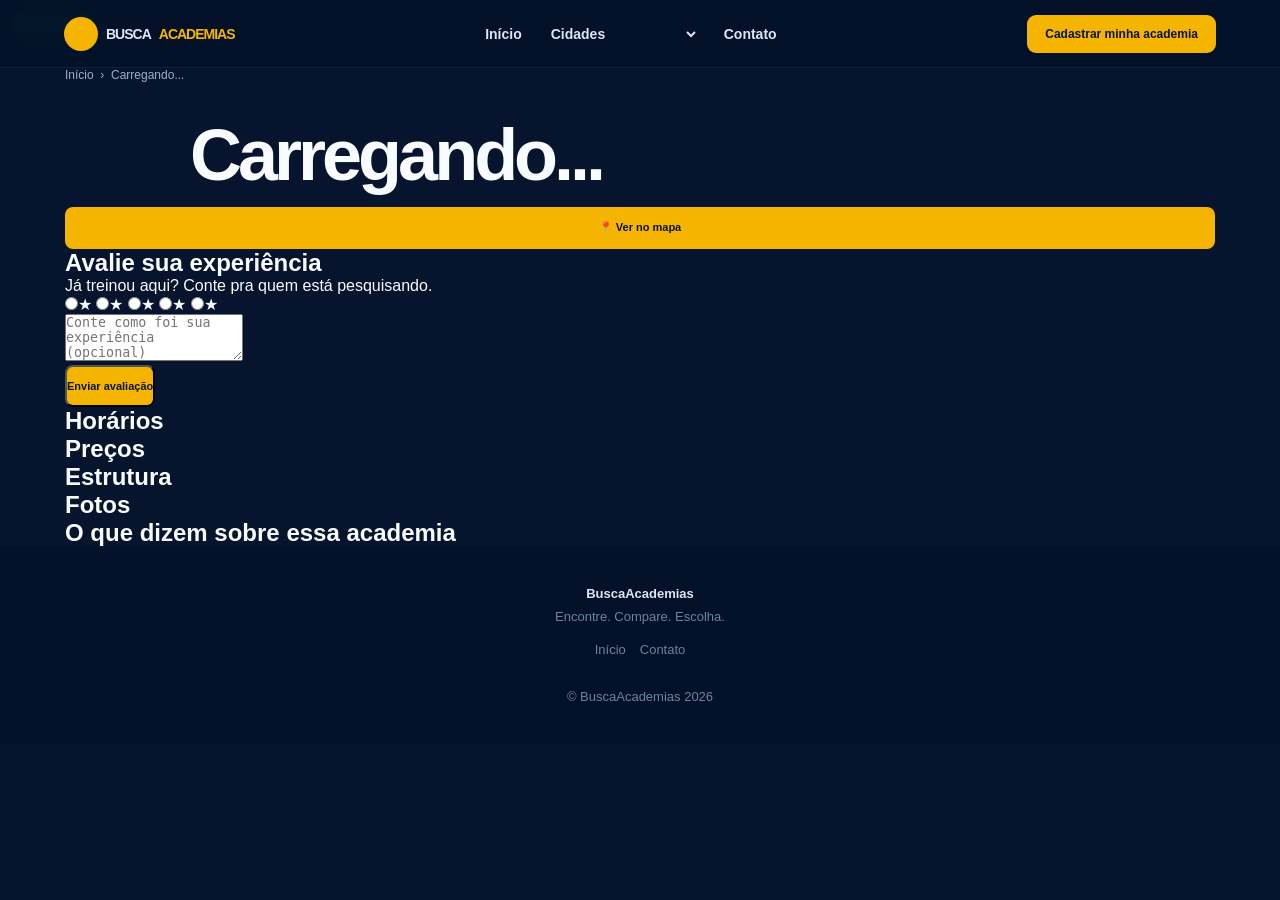
==== academia.html @ a26881f8 "Update academia.html" ====
<!DOCTYPE html>
<html lang="pt-BR">

<head>
<meta charset="UTF-8">
<meta name="viewport" content="width=device-width, initial-scale=1.0">
<meta name="theme-color" content="#06152d">

<meta name="description" content="Perfil completo da academia no BuscaAcademias: horários, preços, estrutura, modalidades e localização.">

<title>Academia | BuscaAcademias</title>

<link rel="icon" type="image/png" href="favicon-32.png">
<link rel="apple-touch-icon" href="apple-touch-icon.png">

<link rel="stylesheet" href="assets/css/style.css">
<link rel="stylesheet" href="assets/css/academias.css">
</head>

<body>

<nav class="menu">

  <a href="index.html" class="logoMenu">
    <span class="logoIcon">⌖</span>
    BUSCA<span>ACADEMIAS</span>
  </a>

  <ul>
    <li><a href="index.html">Início</a></li>
    <li>
      <select id="cidade" onchange="abrirCidade(this.value)" aria-label="Escolha uma cidade"></select>
    </li>
    <li><a href="contato.html">Contato</a></li>
  </ul>

  <div class="menuDireita">
    <a href="contato.html#cadastro" class="cadastrar">Cadastrar minha academia</a>
  </div>

</nav>


<main class="container" id="perfilConteudo">

  <div class="breadcrumb" id="breadcrumbPerfil">
    <a href="index.html">Início</a> &nbsp;›&nbsp; Carregando...
  </div>

  <div class="perfilCapa">
    <img id="fotoCapa" src="" alt="">
    <span class="status" id="statusAcademia">Carregando...</span>
  </div>

  <div class="perfilCabecalho">
    <div>
      <h1 id="nomeAcademia">Carregando...</h1>
      <p id="enderecoAcademia" class="perfilEndereco"></p>
    </div>
    <div class="perfilNota">
      <span id="notaAcademia"></span>
      <small id="numAvaliacoes"></small>
    </div>
  </div>

  <div class="modalidades" id="modalidadesAcademia"></div>

  <div class="planos" id="planosAcademia"></div>

  <div class="perfilBotoes">
    <a id="btnMapa" class="primaryBtn" href="#" target="_blank">📍 Ver no mapa</a>
    <a id="btnWhatsapp" class="secondaryBtn" href="#" target="_blank" style="display:none;">💬 WhatsApp</a>
    <a id="btnInstagram" class="secondaryBtn" href="#" target="_blank" style="display:none;">📷 Instagram</a>
    <a id="btnSite" class="secondaryBtn" href="#" target="_blank" style="display:none;">🌐 Site</a>
  </div>

  <div class="cartaoAvaliar" id="blocoFormularioAvaliacao">
    <h2>Avalie sua experiência</h2>
    <p>Já treinou aqui? Conte pra quem está pesquisando.</p>

    <div class="estrelas" id="estrelasEscolha">
      <input type="radio" id="estrela5" name="nota" value="5"><label for="estrela5" title="5 estrelas">★</label>
      <input type="radio" id="estrela4" name="nota" value="4"><label for="estrela4" title="4 estrelas">★</label>
      <input type="radio" id="estrela3" name="nota" value="3"><label for="estrela3" title="3 estrelas">★</label>
      <input type="radio" id="estrela2" name="nota" value="2"><label for="estrela2" title="2 estrelas">★</label>
      <input type="radio" id="estrela1" name="nota" value="1"><label for="estrela1" title="1 estrela">★</label>
    </div>

    <textarea id="comentarioAvaliacao" placeholder="Conte como foi sua experiência (opcional)" rows="3"></textarea>

    <button id="btnEnviarAvaliacao" class="primaryBtn" type="button">Enviar avaliação</button>
    <p id="feedbackAvaliacao"></p>
  </div>

  <section class="perfilSecao">
    <h2>Horários</h2>
    <ul class="listaHorarios" id="horariosAcademia"></ul>
  </section>

  <section class="perfilSecao">
    <h2>Preços</h2>
    <ul class="listaPrecos" id="precosAcademia"></ul>
  </section>

  <section class="perfilSecao">
    <h2>Estrutura</h2>
    <ul class="listaEstrutura" id="estruturaAcademia"></ul>
  </section>

  <section class="perfilSecao" id="secaoGaleria">
    <h2>Fotos</h2>
    <div class="galeria" id="galeriaAcademia"></div>
  </section>

  <section class="perfilSecao">
    <h2>O que dizem sobre essa academia</h2>
    <div id="listaAvaliacoes"></div>
  </section>

</main>


<footer>
  <strong>BuscaAcademias</strong>
  <br>
  Encontre. Compare. Escolha.

  <nav aria-label="Links do rodapé">
    <a href="index.html">Início</a>
    <a href="contato.html">Contato</a>
  </nav>

  <br>
  © BuscaAcademias 2026
</footer>


<script src="assets/js/cidades-data.js"></script>
<script src="https://cdn.jsdelivr.net/npm/@supabase/supabase-js@2"></script>
<script src="assets/js/site.js"></script>
<script src="assets/js/academia-perfil.js"></script>

</body>
</html>
---- assets/css/style.css ----
:root{
  --bg:#06152d;
  --bg2:#081d3b;
  --panel:#0c2549;
  --panel2:#102f59;
  --text:#f8fbff;
  --muted:#9db0c9;
  --blue:#2563eb;
  --blue2:#3b82f6;
  --yellow:#f4b400;
  --yellow2:#ffc928;
  --line:rgba(255,255,255,.09);
  --shadow:0 24px 80px rgba(0,0,0,.34);
}

*{
  margin:0;
  padding:0;
  box-sizing:border-box;
}

html{
  scroll-behavior:smooth;
}

body{
  font-family:Arial, Helvetica, sans-serif;
  background:var(--bg);
  color:var(--text);
  overflow-x:hidden;
}

a{
  text-decoration:none;
  color:inherit;
}

button,
select,
input{
  font:inherit;
}

button{
  cursor:pointer;
}

.menu{
  position:sticky;
  top:0;
  z-index:1000;
  min-height:68px;
  padding:0 5%;
  display:flex;
  align-items:center;
  justify-content:space-between;
  background:rgba(3,17,40,.94);
  backdrop-filter:blur(16px);
  border-bottom:1px solid rgba(255,255,255,.07);
}

.logoMenu{
  display:flex;
  align-items:center;
  gap:8px;
  font-size:25px;
  font-weight:900;
  letter-spacing:-1px;
  white-space:nowrap;
}

.logoIcon{
  width:34px;
  height:34px;
  display:grid;
  place-items:center;
  border-radius:50%;
  background:var(--yellow);
  color:#06162f;
  font-size:18px;
}

.logoMenu span{
  color:var(--yellow);
}

.menu ul{
  list-style:none;
  display:flex;
  align-items:center;
  justify-content:center;
  gap:25px;
  margin-left:auto;
  margin-right:auto;
}

.menu a,
#cidade{
  color:#dbe6f5;
  font-size:14px;
  font-weight:700;
  transition:.2s;
}

.menu a:hover{
  color:var(--yellow);
}

.menu a.ativo{
  color:var(--yellow);
}

#cidade{
  background:transparent;
  border:none;
  outline:none;
  cursor:pointer;
}

#cidade option{
  color:#111;
  background:#fff;
}

.menuDireita{
  display:flex;
  align-items:center;
  gap:10px;
}

.favoritoMenu{
  width:42px;
  height:42px;
  display:grid;
  place-items:center;
  border:1px solid rgba(255,255,255,.14);
  border-radius:10px;
  font-size:19px;
  transition:.2s;
}

.favoritoMenu:hover{
  border-color:var(--yellow);
  color:var(--yellow);
}

.favoritoMenu.ativo{
  border-color:var(--yellow);
  color:var(--yellow);
  background:rgba(244,180,0,.12);
}

.cadastrar{
  padding:12px 18px;
  border-radius:9px;
  background:var(--yellow);
  color:#07162e !important;
  font-size:12px !important;
  font-weight:900 !important;
  white-space:nowrap;
}

.cadastrar:hover{
  background:var(--yellow2);
}

.hero{
  position:relative;
  min-height:calc(100vh - 68px);
  display:flex;
  align-items:center;
  justify-content:center;
  padding:70px 20px 90px;
  text-align:center;
  overflow:hidden;
}

.hero:before,
.hero:after{
  content:"";
  position:absolute;
  border-radius:50%;
  pointer-events:none;
  filter:blur(90px);
}

.hero:before{
  width:620px;
  height:620px;
  left:-250px;
  top:-250px;
  background:rgba(37,99,235,.22);
}

.hero:after{
  width:520px;
  height:520px;
  right:-260px;
  bottom:-270px;
  background:rgba(244,180,0,.09);
}

.gridGlow{
  position:absolute;
  inset:0;
  opacity:.32;
  background-image:
    linear-gradient(rgba(255,255,255,.025) 1px, transparent 1px),
    linear-gradient(90deg, rgba(255,255,255,.025) 1px, transparent 1px);
  background-size:54px 54px;
  mask-image:linear-gradient(to bottom, black, transparent 78%);
}

.heroContent{
  position:relative;
  z-index:2;
  width:min(980px,100%);
}

.logoCentral img{
  width:290px;
  max-width:70vw;
  height:auto;
  display:block;
  margin:0 auto 20px;
  filter:drop-shadow(0 14px 30px rgba(0,0,0,.25));
}

.badge{
  display:inline-flex;
  align-items:center;
  gap:8px;
  padding:7px 13px;
  border:1px solid rgba(96,165,250,.22);
  background:rgba(37,99,235,.12);
  border-radius:999px;
  color:#a9ceff;
  font-size:12px;
  font-weight:800;
  margin-bottom:17px;
}

.badge i{
  width:6px;
  height:6px;
  border-radius:50%;
  background:#60a5fa;
  box-shadow:0 0 12px #60a5fa;
}

h1{
  max-width:900px;
  margin:0 auto;
  font-size:clamp(43px,6vw,72px);
  line-height:.98;
  letter-spacing:-4px;
  font-weight:900;
}

h1 span{
  color:var(--yellow);
  background:linear-gradient(90deg,#ffd34d,var(--yellow));
  -webkit-background-clip:text;
  background-clip:text;
  color:transparent;
}

.heroText{
  max-width:650px;
  margin:22px auto 30px;
  color:#aebed3;
  font-size:17px;
  line-height:1.65;
}

.searchBox{
  width:min(760px,100%);
  margin:auto;
  padding:7px;
  display:flex;
  align-items:center;
  text-align:left;
  background:#fff;
  border-radius:18px;
  box-shadow:var(--shadow);
  transition:.25s;
}

.searchBox:focus-within{
  transform:translateY(-2px);
  box-shadow:0 28px 90px rgba(0,0,0,.44);
}

.searchIcon{
  width:52px;
  display:flex;
  align-items:center;
  justify-content:center;
  color:#64748b;
  font-size:21px;
}

.searchBox select{
  flex:1;
  min-width:0;
  height:54px;
  border:0;
  outline:0;
  background:#fff;
  color:#172033;
  font-size:15px;
  font-weight:750;
  appearance:none;
  padding-right:42px;
  background-image:url("data:image/svg+xml,%3Csvg xmlns='http://www.w3.org/2000/svg' width='18' height='18' viewBox='0 0 24 24' fill='none' stroke='%2364758b' stroke-width='2' stroke-linecap='round' stroke-linejoin='round'%3E%3Cpath d='m6 9 6 6 6-6'/%3E%3C/svg%3E");
  background-repeat:no-repeat;
  background-position:right 14px center;
}

.searchBtn{
  height:54px;
  padding:0 24px;
  border:0;
  border-radius:12px;
  background:var(--blue);
  color:#fff;
  font-weight:850;
  font-size:14px;
  transition:.2s;
  box-shadow:0 8px 20px rgba(37,99,235,.25);
}

.searchBtn:hover{
  background:var(--blue2);
  transform:translateY(-1px);
}

.trust{
  margin-top:18px;
  display:flex;
  justify-content:center;
  flex-wrap:wrap;
  gap:18px 26px;
  color:#8fa5c1;
  font-size:12px;
  font-weight:650;
}

.trust span{
  display:inline-flex;
  align-items:center;
  gap:6px;
}

.trust b{
  color:#65a8ff;
  font-size:14px;
}

.section{
  padding:92px 6%;
}

.section.dark{
  background:linear-gradient(180deg,#091e3c,#0a2244);
}

.sectionHead{
  max-width:1120px;
  margin:0 auto 38px;
}

.kicker{
  color:var(--yellow);
  text-transform:uppercase;
  letter-spacing:1.8px;
  font-size:11px;
  font-weight:900;
}

.sectionHead h2{
  margin-top:9px;
  font-size:clamp(30px,4vw,43px);
  letter-spacing:-1.8px;
}

.sectionHead p{
  margin-top:10px;
  max-width:650px;
  color:var(--muted);
  line-height:1.6;
}

.features{
  max-width:1120px;
  margin:auto;
  display:grid;
  grid-template-columns:repeat(5,1fr);
  gap:15px;
}

.feature{
  padding:23px 19px;
  background:rgba(255,255,255,.035);
  border:1px solid var(--line);
  border-radius:19px;
  transition:.25s;
  min-height:185px;
}

.feature:hover{
  transform:translateY(-6px);
  border-color:rgba(96,165,250,.25);
  background:rgba(255,255,255,.055);
}

.icon{
  width:45px;
  height:45px;
  border-radius:13px;
  display:grid;
  place-items:center;
  background:rgba(37,99,235,.15);
  color:#75b2ff;
  margin-bottom:18px;
  font-size:20px;
}

.icon svg,
.cityIcon svg,
.searchIcon svg{
  width:22px;
  height:22px;
  stroke:currentColor;
  fill:none;
  stroke-width:1.9;
  stroke-linecap:round;
  stroke-linejoin:round;
}

.cityIcon svg{
  width:23px;
  height:23px;
}

.searchIcon svg{
  width:22px;
  height:22px;
}

.feature h3{
  font-size:16px;
  margin-bottom:7px;
}

.feature p{
  color:#8fa4be;
  font-size:13px;
  line-height:1.5;
}

.cities{
  max-width:1120px;
  margin:auto;
  display:grid;
  grid-template-columns:repeat(2,1fr);
  gap:18px;
}

.city{
  display:flex;
  align-items:center;
  justify-content:space-between;
  gap:20px;
  padding:25px;
  background:linear-gradient(135deg,#0d294f,#0b2345);
  border:1px solid var(--line);
  border-radius:20px;
  transition:.25s;
}

.city:hover{
  transform:translateY(-4px);
  border-color:rgba(96,165,250,.25);
}

.cityInfo{
  display:flex;
  align-items:center;
  gap:15px;
}

.cityIcon{
  width:55px;
  height:55px;
  display:grid;
  place-items:center;
  border-radius:15px;
  background:#173861;
  font-size:21px;
}

.city h3{
  font-size:18px;
}

.city p{
  margin-top:3px;
  color:#8fa5c0;
  font-size:13px;
}

.cityBtn{
  padding:11px 15px;
  background:var(--blue);
  border-radius:10px;
  font-size:12px;
  font-weight:850;
  white-space:nowrap;
}

.steps{
  max-width:1000px;
  margin:auto;
  display:grid;
  grid-template-columns:repeat(3,1fr);
  gap:20px;
}

.step{
  text-align:center;
  padding:20px 15px;
}

.number{
  width:58px;
  height:58px;
  margin:0 auto 17px;
  border-radius:50%;
  display:grid;
  place-items:center;
  background:linear-gradient(135deg,#2563eb,#3b82f6);
  font-weight:900;
  box-shadow:0 12px 28px rgba(37,99,235,.22);
}

.step h3{
  font-size:17px;
  margin-bottom:7px;
}

.step p{
  color:#8fa4bd;
  font-size:13px;
  line-height:1.55;
}

.cta{
  position:relative;
  overflow:hidden;
  text-align:center;
  padding:90px 20px;
  background:radial-gradient(circle at 50% 0,rgba(37,99,235,.25),transparent 52%),#071a36;
}

.cta h2{
  font-size:clamp(30px,4vw,45px);
  letter-spacing:-1.8px;
}

.cta p{
  max-width:600px;
  margin:12px auto 25px;
  color:#a9b9cf;
  line-height:1.6;
}

.ctaBtn{
  display:inline-flex;
  padding:14px 20px;
  border-radius:12px;
  background:#fff;
  color:#10203a;
  font-weight:850;
  font-size:13px;
  transition:.2s;
}

.ctaBtn:hover{
  transform:translateY(-2px);
  box-shadow:0 15px 35px rgba(0,0,0,.25);
}

footer{
  padding:35px 20px;
  text-align:center;
  background:#031128;
  color:#6f839d;
  font-size:13px;
  line-height:1.8;
}

footer strong{
  color:#dce7f5;
}

footer nav{
  margin-top:10px;
  display:flex;
  justify-content:center;
  flex-wrap:wrap;
  gap:14px;
}

footer nav a:hover{
  color:var(--yellow);
}

@keyframes heroIn{
  from{opacity:0;transform:translateY(14px);}
  to{opacity:1;transform:translateY(0);}
}

.heroContent > *{
  animation:heroIn .7s ease both;
}

.heroContent > *:nth-child(2){animation-delay:.06s;}
.heroContent > *:nth-child(3){animation-delay:.12s;}
.heroContent > *:nth-child(4){animation-delay:.18s;}
.heroContent > *:nth-child(5){animation-delay:.24s;}
.heroContent > *:nth-child(6){animation-delay:.30s;}

.searchBtn:focus-visible,
.menu a:focus-visible,
.cityBtn:focus-visible,
.ctaBtn:focus-visible,
.menu select:focus-visible,
.searchBox select:focus-visible{
  outline:3px solid rgba(96,165,250,.55);
  outline-offset:3px;
}

@media(prefers-reduced-motion:reduce){
  html{scroll-behavior:auto;}
  *,*::before,*::after{animation:none!important;transition:none!important;}
}

@media(max-width:950px){
  .features{grid-template-columns:repeat(2,1fr);}
}

@media(max-width:900px){
  .menu{padding:14px 20px;flex-wrap:wrap;gap:14px;}
  .menu ul{order:3;width:100%;justify-content:center;gap:15px;margin:0;}
  .menuDireita{margin-left:auto;}
}

@media(max-width:700px){
  .menu{height:auto;padding:15px 18px;gap:13px;flex-wrap:wrap;}
  .logoMenu{font-size:21px;}
  .menu ul{width:100%;justify-content:center;gap:13px 18px;}
  .menu a,#cidade{font-size:12px;}
  .cadastrar{padding:10px 12px;font-size:11px !important;}
  .favoritoMenu{width:38px;height:38px;}
  .hero{min-height:auto;padding:54px 17px 70px;}
  .logoCentral img{width:255px;margin-bottom:16px;}
  .badge{margin-bottom:14px;}
  h1{letter-spacing:-2.5px;}
  .heroText{font-size:15px;line-height:1.55;}
  .searchBox{flex-direction:column;padding:9px;gap:7px;}
  .searchIcon{display:none;}
  .searchBox select{width:100%;height:48px;text-align:center;}
  .searchBtn{width:100%;height:50px;}
  .trust{flex-direction:column;gap:8px;}
  .section{padding:65px 20px;}
  .sectionHead{margin-bottom:28px;}
  .features,.cities,.steps{grid-template-columns:1fr;}
  .feature{min-height:auto;}
  .city{align-items:flex-start;flex-direction:column;}
  .cityBtn{width:100%;text-align:center;}
}

@media(max-height:750px) and (min-width:701px){
  .hero{padding-top:38px;padding-bottom:55px;}
  .logoCentral img{width:235px;margin-bottom:12px;}
  h1{font-size:54px;}
  .heroText{margin:14px auto 22px;}
}
---- assets/css/academias.css ----
/* =====================================================
   ACADEMIAS.CSS — estilos específicos das páginas de
   listagem de academias por cidade (ex: montes-claros.html).
   Usa as mesmas variáveis de --bg, --blue, --yellow etc.
   definidas em style.css — carregue style.css ANTES deste.
===================================================== */

/* =====================================================
   CABEÇALHO
===================================================== */

.cabecalho{
  position:relative;
  overflow:hidden;
  padding:55px 20px 70px;
  background:
    radial-gradient(circle at 15% 20%, rgba(37,99,235,.28), transparent 35%),
    radial-gradient(circle at 85% 80%, rgba(244,180,0,.08), transparent 30%),
    linear-gradient(135deg, var(--bg), var(--bg2));
}

.cabecalho::before{
  content:"";
  position:absolute;
  inset:0;
  background-image:
    linear-gradient(rgba(255,255,255,.025) 1px, transparent 1px),
    linear-gradient(90deg, rgba(255,255,255,.025) 1px, transparent 1px);
  background-size:55px 55px;
}

.cabecalhoConteudo{
  position:relative;
  z-index:2;
  width:90%;
  max-width:1150px;
  margin:auto;
}

.breadcrumb{
  margin-bottom:20px;
  color:var(--muted);
  font-size:12px;
}

.breadcrumb a:hover{
  color:#fff;
}

.cabecalho h1{
  max-width:700px;
  font-size:clamp(38px,6vw,58px);
  line-height:1.02;
  letter-spacing:-3px;
  margin-bottom:15px;
}

.cabecalho h1 span{
  color:var(--yellow);
}

.cabecalho p{
  max-width:650px;
  color:#aebed4;
  font-size:16px;
  line-height:1.6;
}

/* =====================================================
   CONTAINER
===================================================== */

.container{
  width:90%;
  max-width:1150px;
  margin:auto;
}

/* =====================================================
   BUSCA
===================================================== */

.buscaArea{
  position:relative;
  z-index:10;
  margin-top:-30px;
}

.barraBusca{
  display:flex;
  align-items:center;
  background:#fff;
  padding:7px;
  border-radius:14px;
  box-shadow:0 20px 50px rgba(0,0,0,.35);
}

.busca{
  flex:1;
  height:50px;
  padding:0 16px;
  border:none;
  outline:none;
  color:#172033;
  font-size:14px;
}

.botaoBusca{
  height:50px;
  padding:0 25px;
  border:none;
  border-radius:10px;
  background:var(--yellow);
  color:#07162e;
  font-size:13px;
  font-weight:900;
  cursor:pointer;
  transition:.2s;
}

.botaoBusca:hover{
  background:var(--yellow2);
  transform:translateY(-1px);
}

/* =====================================================
   CABEÇALHO DA LISTA
===================================================== */

.listaHeader{
  display:flex;
  align-items:flex-end;
  justify-content:space-between;
  gap:20px;
  margin:55px 0 25px;
}

.listaHeader small{
  color:var(--yellow);
  text-transform:uppercase;
  letter-spacing:1.7px;
  font-size:11px;
  font-weight:900;
}

.listaHeader h2{
  margin-top:7px;
  font-size:34px;
  letter-spacing:-1.5px;
}

.listaHeader h2 span{
  color:var(--yellow);
}

#contador{
  color:var(--muted);
  font-size:13px;
}

/* =====================================================
   FILTROS
===================================================== */

.filtros{
  display:flex;
  align-items:center;
  gap:9px;
  flex-wrap:wrap;
  margin-bottom:25px;
}

.filtro{
  padding:10px 14px;
  border:1px solid var(--line);
  border-radius:9px;
  background:rgba(255,255,255,.035);
  color:#b8c8d9;
  font-size:12px;
  font-weight:700;
  cursor:pointer;
  transition:.2s;
}

.filtro:hover,
.filtro.ativo{
  background:var(--yellow);
  border-color:var(--yellow);
  color:#07162e;
}

.ordenar{
  margin-left:auto;
}

.ordenar select{
  padding:10px 13px;
  border:1px solid var(--line);
  border-radius:9px;
  background:var(--bg2);
  color:#cbd8e8;
  font-size:12px;
  outline:none;
}

/* =====================================================
   GRID / CARD
===================================================== */

.academias{
  display:grid;
  grid-template-columns:repeat(2,1fr);
  gap:18px;
  padding-bottom:60px;
}

.academia{
  overflow:hidden;
  background:linear-gradient(145deg, #0d2b54, #081d3a);
  border:1px solid var(--line);
  border-radius:17px;
  transition:.25s;
}

.academia:hover{
  transform:translateY(-5px);
  border-color:rgba(244,180,0,.35);
  box-shadow:0 18px 45px rgba(0,0,0,.25);
}

.fotoAcademia{
  position:relative;
  height:205px;
  overflow:hidden;
  background:var(--bg2);
}

.fotoAcademia img{
  width:100%;
  height:100%;
  object-fit:cover;
  display:block;
  transition:.35s;
}

.academia:hover .fotoAcademia img{
  transform:scale(1.04);
}

.fotoAcademia::after{
  content:"";
  position:absolute;
  inset:0;
  background:linear-gradient(to top, rgba(2,13,29,.85), transparent 60%);
}

.status{
  position:absolute;
  top:13px;
  left:13px;
  z-index:3;
  padding:6px 9px;
  border-radius:7px;
  background:#159447;
  color:white;
  font-size:10px;
  font-weight:900;
}

.status.fechada{
  background:#8b1e1e;
}

.coracao{
  position:absolute;
  top:12px;
  right:12px;
  z-index:3;
  width:36px;
  height:36px;
  display:grid;
  place-items:center;
  border:1px solid rgba(255,255,255,.25);
  border-radius:50%;
  background:rgba(3,17,40,.55);
  color:white;
  cursor:pointer;
  font-size:18px;
}

.notaFoto{
  position:absolute;
  left:14px;
  bottom:12px;
  z-index:3;
  color:var(--yellow);
  font-size:13px;
  font-weight:900;
}

.academiaConteudo{
  padding:19px;
}

.academia h3{
  font-size:20px;
  margin-bottom:8px;
  letter-spacing:-.4px;
}

.local{
  display:flex;
  align-items:center;
  gap:7px;
  color:#c2d1e2;
  font-size:12px;
  margin-bottom:11px;
}

.local strong{
  color:var(--yellow);
}

.modalidades{
  display:flex;
  flex-wrap:wrap;
  gap:6px;
  margin-bottom:16px;
}

.tag{
  padding:5px 8px;
  border-radius:6px;
  background:rgba(255,255,255,.06);
  color:#b8c8d9;
  font-size:10px;
  font-weight:700;
}

.horario{
  color:#9fb1c7;
  font-size:11px;
  margin-bottom:16px;
}

.horario strong{
  color:#fff;
}

.cardBottom{
  display:grid;
  grid-template-columns:1fr 1fr;
  gap:8px;
}

.primaryBtn,
.secondaryBtn{
  min-height:42px;
  display:flex;
  align-items:center;
  justify-content:center;
  border-radius:8px;
  font-size:11px;
  font-weight:900;
  transition:.2s;
}

.primaryBtn{
  background:var(--yellow);
  color:#07162e;
}

.primaryBtn:hover{
  background:var(--yellow2);
}

.secondaryBtn{
  border:1px solid rgba(255,255,255,.13);
  background:rgba(255,255,255,.035);
  color:#dce7f5;
}

.secondaryBtn:hover{
  border-color:var(--yellow);
  color:var(--yellow);
}

/* =====================================================
   SEM RESULTADO
===================================================== */

.semResultado{
  display:none;
  padding:50px 20px;
  text-align:center;
  color:var(--muted);
  grid-column:1/-1;
}

.semResultado strong{
  display:block;
  margin-bottom:8px;
  color:white;
  font-size:20px;
}

/* =====================================================
   RESPONSIVO
===================================================== */

@media(max-width:900px){
  .academias{
    grid-template-columns:1fr;
  }
}

@media(max-width:600px){
  .cabecalho{
    padding:42px 17px 60px;
  }

  .cabecalho h1{
    letter-spacing:-2px;
  }

  .container{
    width:92%;
  }

  .barraBusca{
    flex-direction:column;
    padding:8px;
  }

  .busca{
    width:100%;
    text-align:center;
  }

  .botaoBusca{
    width:100%;
  }

  .listaHeader{
    display:block;
    margin-top:45px;
  }

  #contador{
    display:block;
    margin-top:8px;
  }

  .ordenar{
    width:100%;
    margin-left:0;
  }

  .ordenar select{
    width:100%;
  }

  .fotoAcademia{
    height:190px;
  }
}

.planos {
  display: flex;
  gap: 8px;
  margin-top: 4px;
}

.planoLogo {
  height: 24px;
  width: auto;
  object-fit: contain;
}
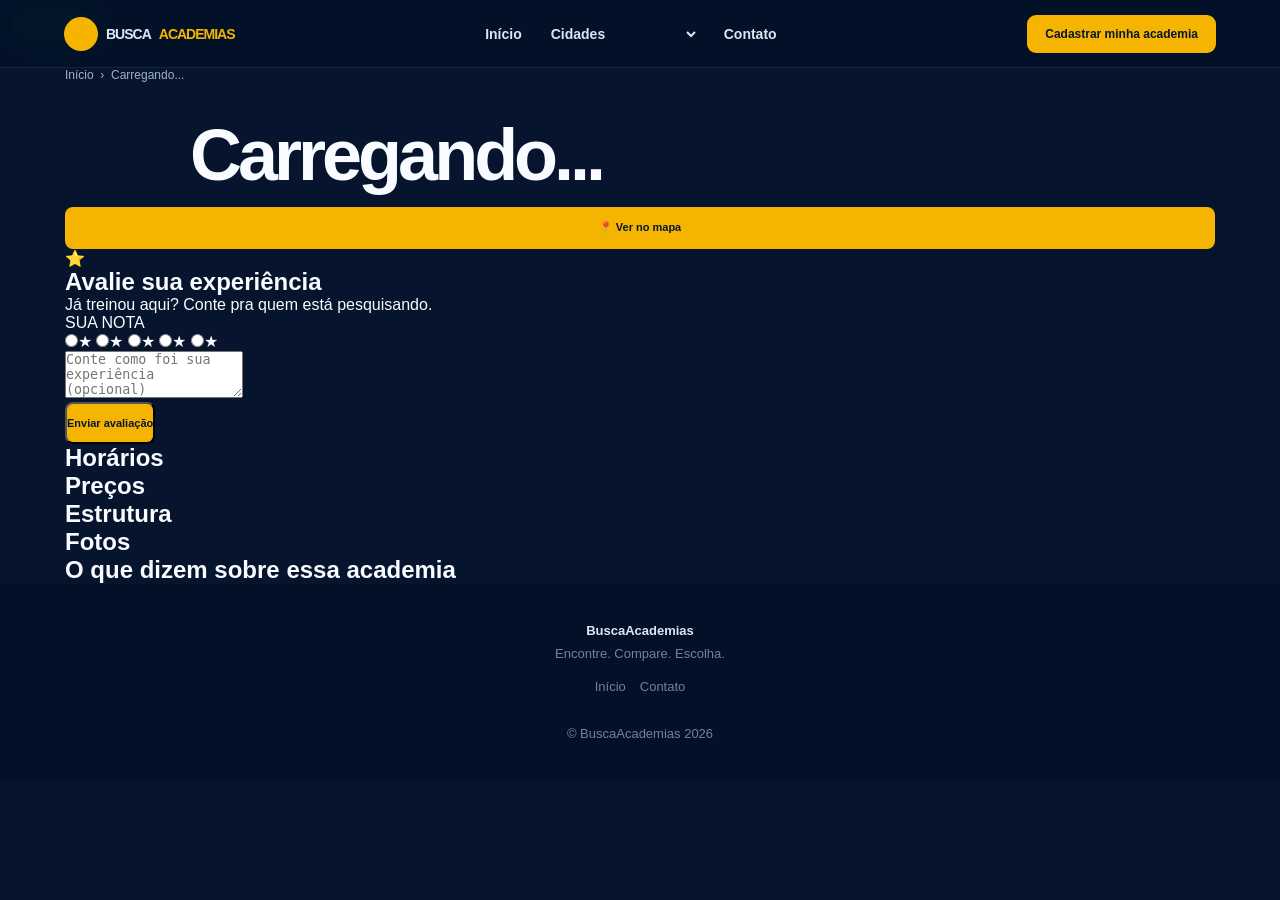
==== commit b703ceee: "Update academia.html" ====
--- a/academia.html
+++ b/academia.html
@@ -75,15 +75,23 @@
   </div>
 
   <div class="cartaoAvaliar" id="blocoFormularioAvaliacao">
-    <h2>Avalie sua experiência</h2>
-    <p>Já treinou aqui? Conte pra quem está pesquisando.</p>
 
-    <div class="estrelas" id="estrelasEscolha">
-      <input type="radio" id="estrela5" name="nota" value="5"><label for="estrela5" title="5 estrelas">★</label>
-      <input type="radio" id="estrela4" name="nota" value="4"><label for="estrela4" title="4 estrelas">★</label>
-      <input type="radio" id="estrela3" name="nota" value="3"><label for="estrela3" title="3 estrelas">★</label>
-      <input type="radio" id="estrela2" name="nota" value="2"><label for="estrela2" title="2 estrelas">★</label>
-      <input type="radio" id="estrela1" name="nota" value="1"><label for="estrela1" title="1 estrela">★</label>
+    <div class="cartaoAvaliarCabecalho">
+      <span class="iconeAvaliar">⭐</span>
+      <h2>Avalie sua experiência</h2>
+    </div>
+    <p class="cartaoAvaliarSubtitulo">Já treinou aqui? Conte pra quem está pesquisando.</p>
+
+    <div class="blocoEstrelas">
+      <p class="rotuloEstrelas">SUA NOTA</p>
+      <div class="estrelas" id="estrelasEscolha">
+        <input type="radio" id="estrela5" name="nota" value="5"><label for="estrela5" title="5 estrelas">★</label>
+        <input type="radio" id="estrela4" name="nota" value="4"><label for="estrela4" title="4 estrelas">★</label>
+        <input type="radio" id="estrela3" name="nota" value="3"><label for="estrela3" title="3 estrelas">★</label>
+        <input type="radio" id="estrela2" name="nota" value="2"><label for="estrela2" title="2 estrelas">★</label>
+        <input type="radio" id="estrela1" name="nota" value="1"><label for="estrela1" title="1 estrela">★</label>
+      </div>
+      <p id="notaTexto"></p>
     </div>
 
     <textarea id="comentarioAvaliacao" placeholder="Conte como foi sua experiência (opcional)" rows="3"></textarea>
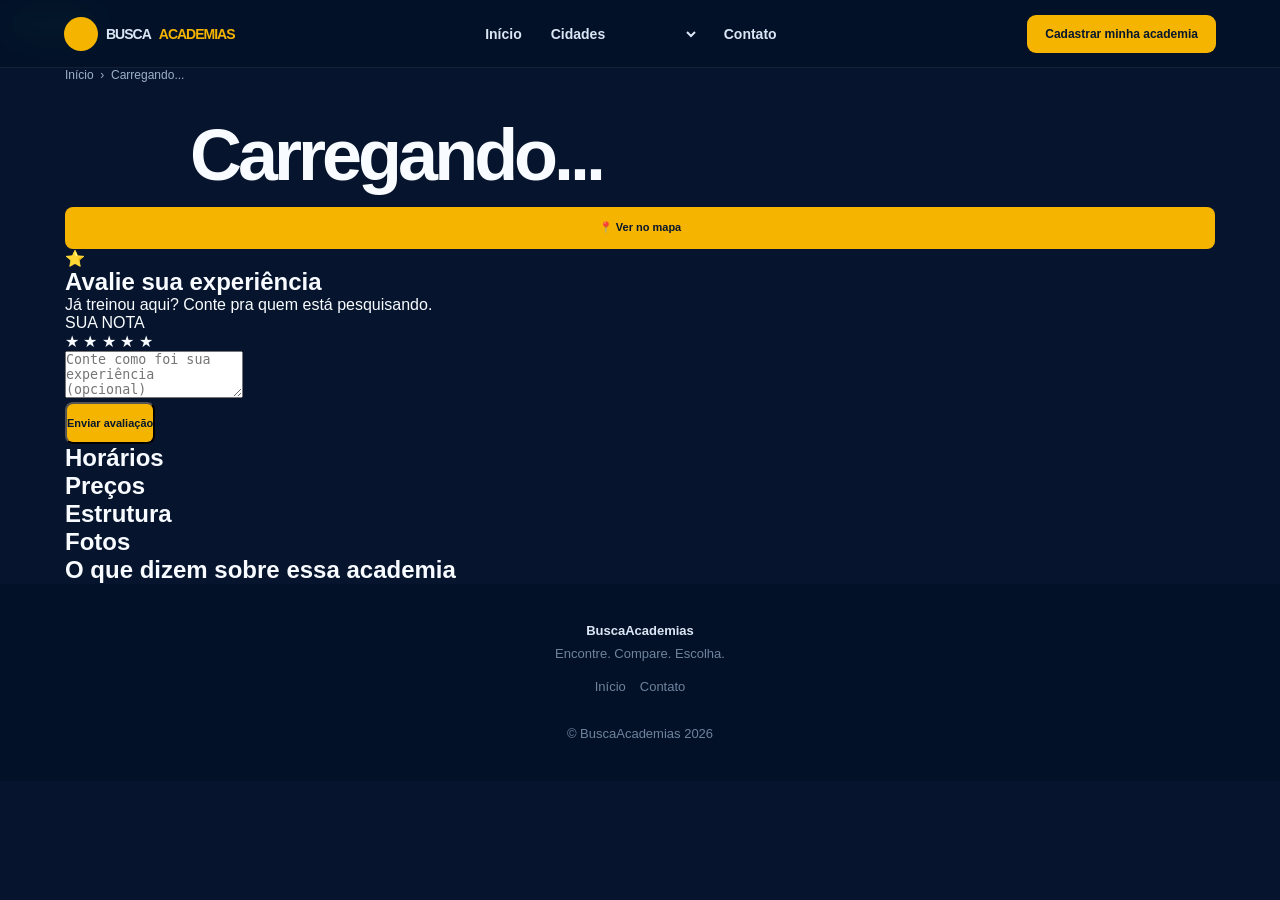
==== commit 3dd93138: "Update academia.html" ====
--- a/academia.html
+++ b/academia.html
@@ -85,11 +85,11 @@
     <div class="blocoEstrelas">
       <p class="rotuloEstrelas">SUA NOTA</p>
       <div class="estrelas" id="estrelasEscolha">
-        <input type="radio" id="estrela5" name="nota" value="5"><label for="estrela5" title="5 estrelas">★</label>
-        <input type="radio" id="estrela4" name="nota" value="4"><label for="estrela4" title="4 estrelas">★</label>
-        <input type="radio" id="estrela3" name="nota" value="3"><label for="estrela3" title="3 estrelas">★</label>
-        <input type="radio" id="estrela2" name="nota" value="2"><label for="estrela2" title="2 estrelas">★</label>
-        <input type="radio" id="estrela1" name="nota" value="1"><label for="estrela1" title="1 estrela">★</label>
+        <span class="estrela" data-nota="1">★</span>
+        <span class="estrela" data-nota="2">★</span>
+        <span class="estrela" data-nota="3">★</span>
+        <span class="estrela" data-nota="4">★</span>
+        <span class="estrela" data-nota="5">★</span>
       </div>
       <p id="notaTexto"></p>
     </div>
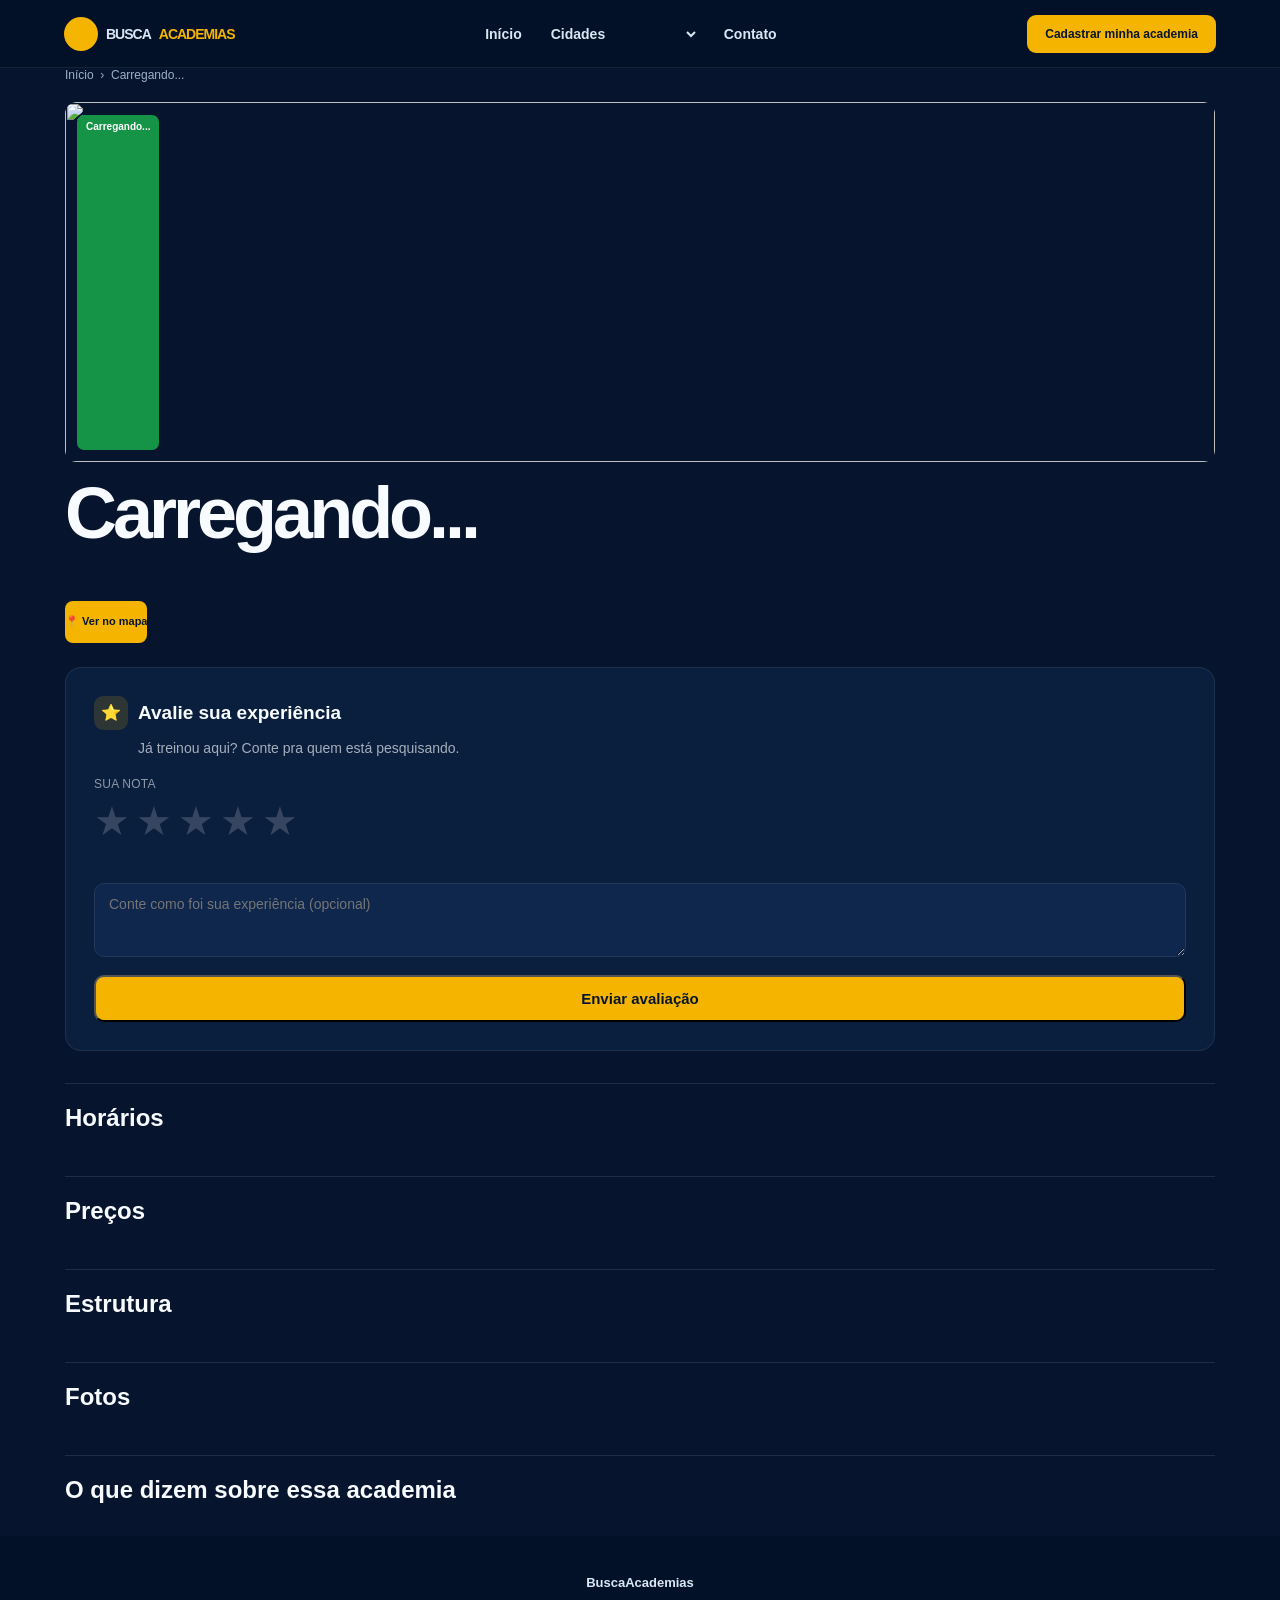
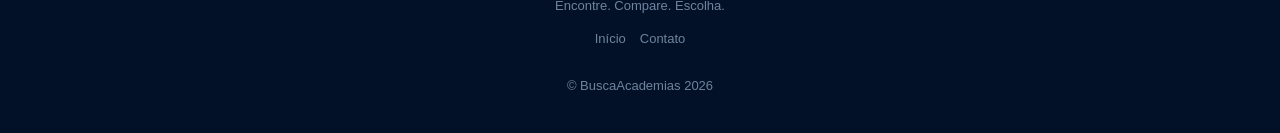
==== commit 57411a52: "Update academia.html" ====
--- a/academia.html
+++ b/academia.html
@@ -15,6 +15,7 @@
 
 <link rel="stylesheet" href="assets/css/style.css">
 <link rel="stylesheet" href="assets/css/academias.css">
+<link rel="stylesheet" href="assets/css/academia-perfil.css">
 </head>
 
 <body>
--- a/assets/css/academia-perfil.css
+++ b/assets/css/academia-perfil.css
@@ -0,0 +1,225 @@
+/* ===== Página de perfil da academia (academia.html) ===== */
+
+.perfilCapa {
+  position: relative;
+  border-radius: 12px;
+  overflow: hidden;
+  max-height: 360px;
+  margin: 16px 0;
+}
+
+.perfilCapa img {
+  width: 100%;
+  height: 360px;
+  object-fit: cover;
+  display: block;
+}
+
+.perfilCapa .status {
+  position: absolute;
+  bottom: 12px;
+  left: 12px;
+}
+
+.perfilCabecalho {
+  display: flex;
+  justify-content: space-between;
+  align-items: flex-start;
+  gap: 16px;
+  flex-wrap: wrap;
+  margin-bottom: 12px;
+}
+
+.perfilEndereco {
+  opacity: 0.8;
+  margin-top: 4px;
+}
+
+.perfilNota {
+  text-align: right;
+  white-space: nowrap;
+}
+
+.perfilBotoes {
+  display: flex;
+  gap: 12px;
+  flex-wrap: wrap;
+  margin: 20px 0;
+}
+
+.perfilSecao {
+  margin: 32px 0;
+  padding-top: 20px;
+  border-top: 1px solid rgba(255,255,255,0.1);
+}
+
+.perfilSecao h2 {
+  margin-bottom: 12px;
+}
+
+.listaHorarios,
+.listaPrecos,
+.listaEstrutura {
+  list-style: none;
+  padding: 0;
+  display: grid;
+  gap: 8px;
+}
+
+.galeria {
+  display: flex;
+  gap: 10px;
+  overflow-x: auto;
+}
+
+.galeria img {
+  height: 160px;
+  width: auto;
+  border-radius: 10px;
+  object-fit: cover;
+}
+
+/* ===== Cartão de avaliação (destaque, logo após os botões) =====
+   Tudo dentro deste cartão é forçado a ficar em coluna (flex-direction:
+   column), um item embaixo do outro — assim nenhuma regra genérica de
+   input/button do resto do site consegue bagunçar esse layout. */
+
+.cartaoAvaliar {
+  display: flex;
+  flex-direction: column;
+  align-items: stretch;
+  gap: 18px;
+  background: #0A1E3D;
+  border: 1px solid rgba(255,255,255,0.08);
+  border-radius: 16px;
+  padding: 28px;
+  margin: 24px 0;
+  width: 100%;
+  box-sizing: border-box;
+}
+
+.cartaoAvaliarCabecalho {
+  display: flex;
+  align-items: center;
+  gap: 10px;
+}
+
+.iconeAvaliar {
+  width: 34px;
+  height: 34px;
+  border-radius: 9px;
+  background: rgba(255,193,7,0.14);
+  display: flex;
+  align-items: center;
+  justify-content: center;
+  flex-shrink: 0;
+  font-size: 16px;
+}
+
+.cartaoAvaliar h2 {
+  margin: 0;
+  font-size: 19px;
+}
+
+.cartaoAvaliarSubtitulo {
+  margin: -10px 0 0 44px;
+  font-size: 14px;
+  opacity: 0.65;
+  line-height: 1.5;
+}
+
+.blocoEstrelas {
+  margin: 0;
+}
+
+.rotuloEstrelas {
+  font-size: 12px;
+  letter-spacing: 0.02em;
+  opacity: 0.55;
+  margin: 0 0 10px 0;
+}
+
+/* Estrelas clicáveis — ordem natural no HTML (1 a 5, esquerda pra
+   direita), a cor é controlada só via JavaScript no clique/mouse por
+   cima. Isso evita a "pegadinha" de técnicas CSS que invertem a ordem
+   sem a gente perceber. */
+.estrelas {
+  display: flex;
+  align-items: center;
+  gap: 6px;
+  margin: 0;
+  width: auto;
+}
+
+.estrela {
+  display: inline-block;
+  font-size: 40px;
+  line-height: 1;
+  color: rgba(255,255,255,0.18);
+  cursor: pointer;
+  transition: color 0.12s ease, transform 0.1s ease;
+  user-select: none;
+}
+
+.estrela:hover {
+  transform: scale(1.1);
+}
+
+.estrela.selecionada {
+  color: var(--yellow, #ffc107);
+}
+
+#notaTexto {
+  margin: 8px 0 0 0;
+  font-size: 13px;
+  color: var(--yellow, #ffc107);
+  min-height: 16px;
+}
+
+#comentarioAvaliacao {
+  display: block;
+  width: 100%;
+  max-width: 100%;
+  box-sizing: border-box;
+  background: #0F274C;
+  border: 1px solid #23385C;
+  border-radius: 10px;
+  color: inherit;
+  padding: 12px 14px;
+  font-family: inherit;
+  font-size: 14px;
+  resize: vertical;
+  margin: 0;
+}
+
+.cartaoAvaliar #btnEnviarAvaliacao {
+  display: block;
+  width: 100%;
+  box-sizing: border-box;
+  text-align: center;
+  margin: 0;
+  padding: 13px;
+  font-size: 15px;
+  font-weight: 600;
+  border-radius: 10px;
+}
+
+#feedbackAvaliacao {
+  margin: 0;
+  opacity: 0.85;
+  font-size: 14px;
+}
+
+#feedbackAvaliacao:empty {
+  display: none;
+}
+
+.avaliacaoItem {
+  border-top: 1px solid rgba(255,255,255,0.1);
+  padding: 14px 0;
+}
+
+.avaliacaoEstrelas {
+  color: var(--yellow, #ffc107);
+  font-size: 18px;
+}
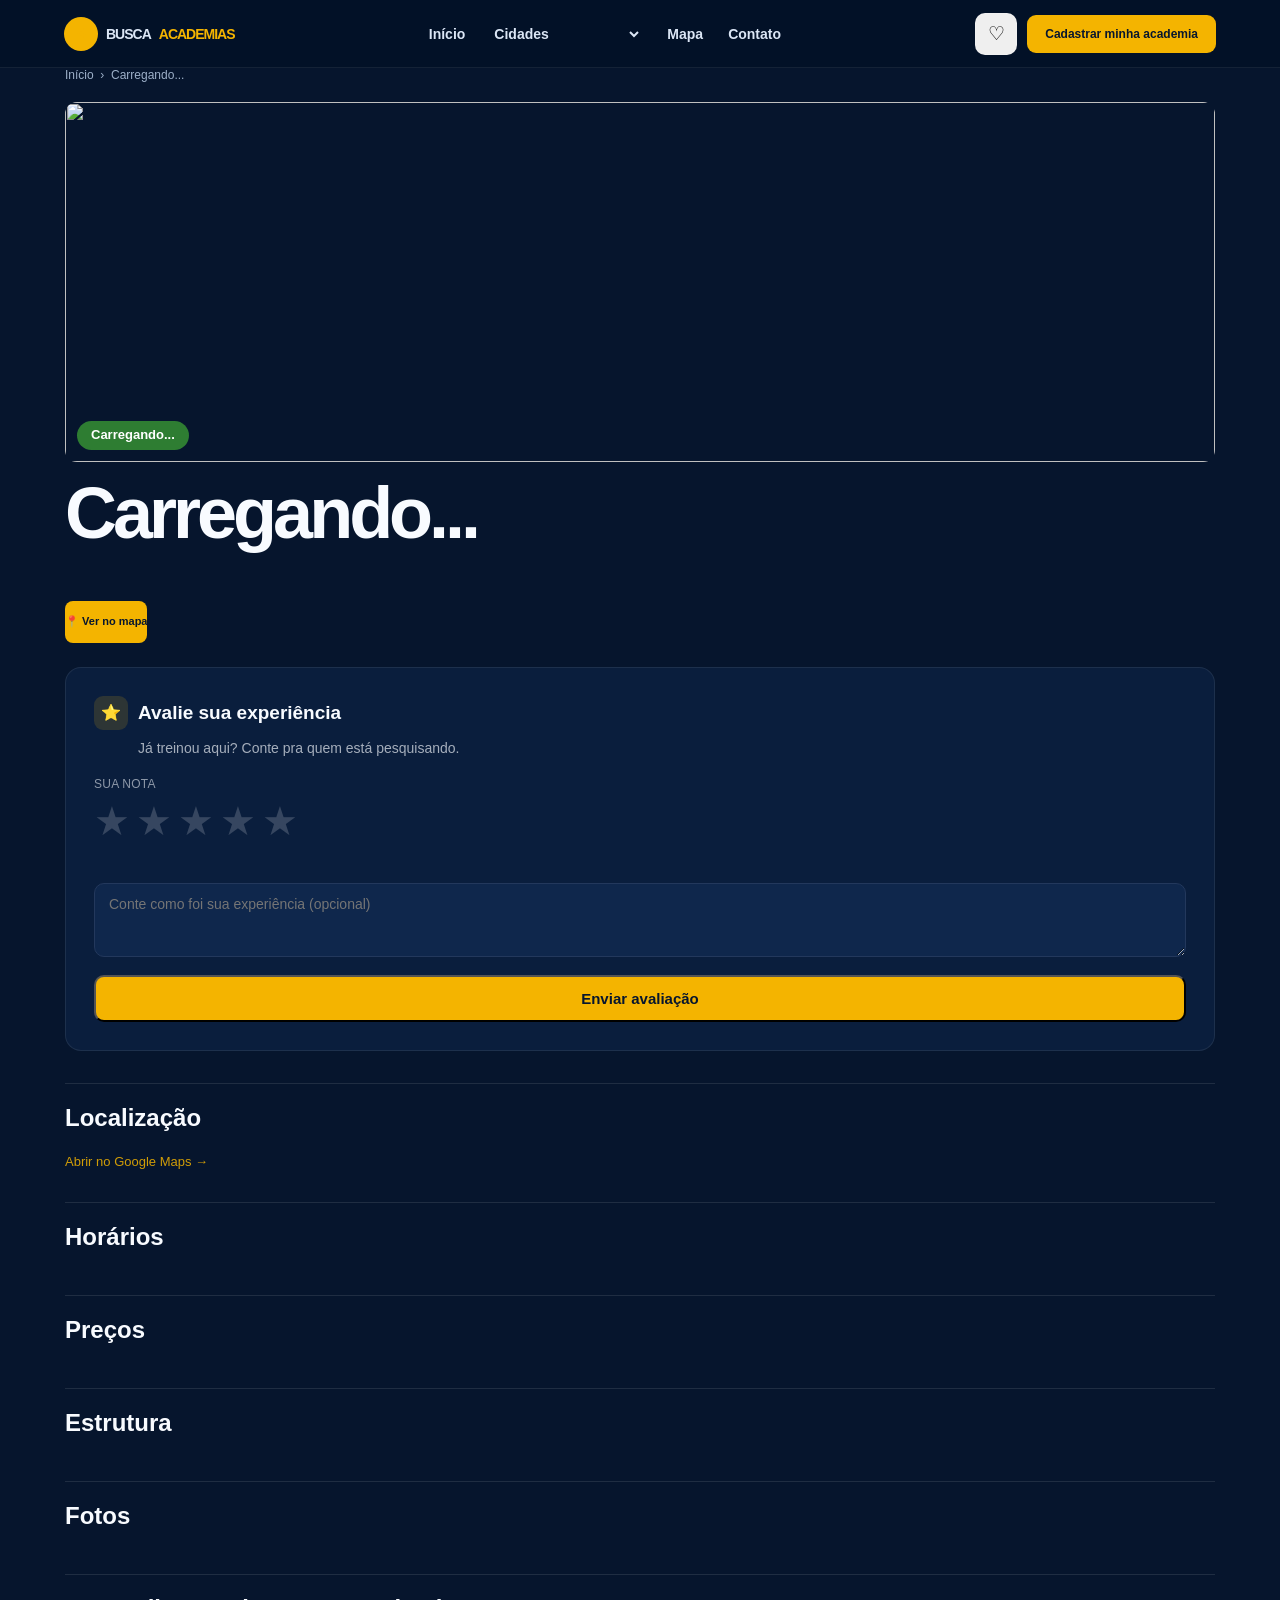
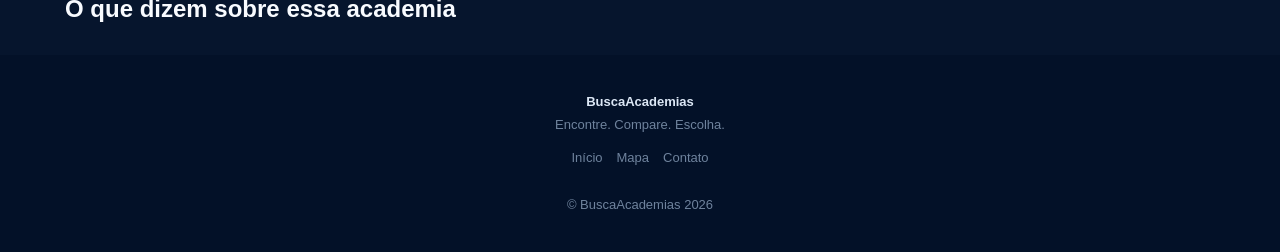
==== commit ef35a35f: "Update academia.html" ====
--- a/academia.html
+++ b/academia.html
@@ -13,33 +13,17 @@
 <link rel="icon" type="image/png" href="favicon-32.png">
 <link rel="apple-touch-icon" href="apple-touch-icon.png">
 
+<link rel="stylesheet" href="https://unpkg.com/leaflet@1.9.4/dist/leaflet.css">
+
 <link rel="stylesheet" href="assets/css/style.css">
 <link rel="stylesheet" href="assets/css/academias.css">
 <link rel="stylesheet" href="assets/css/academia-perfil.css">
+<link rel="stylesheet" href="assets/css/mapa-academias.css">
 </head>
 
 <body>
 
-<nav class="menu">
-
-  <a href="index.html" class="logoMenu">
-    <span class="logoIcon">⌖</span>
-    BUSCA<span>ACADEMIAS</span>
-  </a>
-
-  <ul>
-    <li><a href="index.html">Início</a></li>
-    <li>
-      <select id="cidade" onchange="abrirCidade(this.value)" aria-label="Escolha uma cidade"></select>
-    </li>
-    <li><a href="contato.html">Contato</a></li>
-  </ul>
-
-  <div class="menuDireita">
-    <a href="contato.html#cadastro" class="cadastrar">Cadastrar minha academia</a>
-  </div>
-
-</nav>
+<div id="menuTopo"></div>
 
 
 <main class="container" id="perfilConteudo">
@@ -69,9 +53,32 @@
   <div class="planos" id="planosAcademia"></div>
 
   <div class="perfilBotoes">
-    <a id="btnMapa" class="primaryBtn" href="#" target="_blank">📍 Ver no mapa</a>
-    <a id="btnWhatsapp" class="secondaryBtn" href="#" target="_blank" style="display:none;">💬 WhatsApp</a>
-    <a id="btnInstagram" class="secondaryBtn" href="#" target="_blank" style="display:none;">📷 Instagram</a>
+    <a id="btnMapa" class="primaryBtn" href="#secaoLocalizacao">📍 Ver no mapa</a>
+
+    <a id="btnWhatsapp" class="botaoIcone botaoIconeWhatsapp" href="#" target="_blank" title="WhatsApp" style="display:none;">
+      <svg viewBox="0 0 24 24" fill="none" xmlns="http://www.w3.org/2000/svg">
+        <path d="M17.6 6.3A8.9 8.9 0 0 0 12.05 3.6a8.94 8.94 0 0 0-7.75 13.4L3 21l4.15-1.25a8.9 8.9 0 0 0 4.9 1.44h.01a8.93 8.93 0 0 0 8.93-8.9 8.9 8.9 0 0 0-2.39-6.3z" fill="#25D366"/>
+        <path d="M17.6 6.3A8.9 8.9 0 0 0 12.05 3.6a8.94 8.94 0 0 0-7.75 13.4L3 21l4.15-1.25a8.9 8.9 0 0 0 4.9 1.44h.01a8.93 8.93 0 0 0 8.93-8.9 8.9 8.9 0 0 0-2.39-6.3zM12.06 19.9h-.01a7.4 7.4 0 0 1-3.78-1.03l-.27-.16-2.8.84.75-2.73-.18-.28a7.44 7.44 0 0 1 11.6-9.22 7.4 7.4 0 0 1 2.19 5.27 7.44 7.44 0 0 1-7.5 7.31z" fill="#25D366"/>
+        <path d="M16.03 13.87c-.2-.1-1.2-.6-1.39-.66-.19-.07-.32-.1-.46.1-.14.2-.53.66-.65.8-.12.13-.24.15-.44.05-.2-.1-.86-.32-1.63-1.02-.6-.54-1.01-1.2-1.13-1.4-.12-.2-.01-.31.09-.4.09-.1.2-.24.3-.36.1-.12.13-.2.2-.34.07-.14.03-.26-.02-.36-.05-.1-.46-1.12-.63-1.53-.17-.4-.34-.35-.46-.35-.12 0-.26-.02-.4-.02-.14 0-.36.05-.55.26-.19.2-.72.7-.72 1.72 0 1.01.74 1.99.84 2.13.1.14 1.46 2.23 3.54 3.13.5.21.88.34 1.18.44.5.16.95.14 1.3.08.4-.06 1.2-.49 1.37-.96.17-.47.17-.88.12-.96-.05-.09-.18-.14-.38-.24z" fill="#fff"/>
+      </svg>
+    </a>
+
+    <a id="btnInstagram" class="botaoIcone botaoIconeInstagram" href="#" target="_blank" title="Instagram" style="display:none;">
+      <svg viewBox="0 0 24 24" fill="none" xmlns="http://www.w3.org/2000/svg">
+        <rect x="2" y="2" width="20" height="20" rx="6" fill="url(#gradInstagram)"/>
+        <path d="M12 8.2a3.8 3.8 0 1 0 0 7.6 3.8 3.8 0 0 0 0-7.6zm0 6.27a2.47 2.47 0 1 1 0-4.94 2.47 2.47 0 0 1 0 4.94z" fill="#fff"/>
+        <circle cx="16.2" cy="7.8" r="0.9" fill="#fff"/>
+        <defs>
+          <linearGradient id="gradInstagram" x1="2" y1="22" x2="22" y2="2" gradientUnits="userSpaceOnUse">
+            <stop stop-color="#FEE411"/>
+            <stop offset="0.3" stop-color="#F5017A"/>
+            <stop offset="0.65" stop-color="#B900B4"/>
+            <stop offset="1" stop-color="#3D0DEA"/>
+          </linearGradient>
+        </defs>
+      </svg>
+    </a>
+
     <a id="btnSite" class="secondaryBtn" href="#" target="_blank" style="display:none;">🌐 Site</a>
   </div>
 
@@ -101,6 +108,12 @@
     <p id="feedbackAvaliacao"></p>
   </div>
 
+  <section class="perfilSecao" id="secaoLocalizacao">
+    <h2>Localização</h2>
+    <div id="mapaAcademiaUnica"></div>
+    <a id="linkGoogleMaps" href="#" target="_blank" class="linkMapaExterno">Abrir no Google Maps →</a>
+  </section>
+
   <section class="perfilSecao">
     <h2>Horários</h2>
     <ul class="listaHorarios" id="horariosAcademia"></ul>
@@ -129,24 +142,15 @@
 </main>
 
 
-<footer>
-  <strong>BuscaAcademias</strong>
-  <br>
-  Encontre. Compare. Escolha.
-
-  <nav aria-label="Links do rodapé">
-    <a href="index.html">Início</a>
-    <a href="contato.html">Contato</a>
-  </nav>
-
-  <br>
-  © BuscaAcademias 2026
-</footer>
+<div id="rodape"></div>
 
 
 <script src="assets/js/cidades-data.js"></script>
 <script src="https://cdn.jsdelivr.net/npm/@supabase/supabase-js@2"></script>
+<script src="https://unpkg.com/leaflet@1.9.4/dist/leaflet.js"></script>
+<script src="assets/js/layout.js"></script>
 <script src="assets/js/site.js"></script>
+<script src="assets/js/mapa-academias.js"></script>
 <script src="assets/js/academia-perfil.js"></script>
 
 </body>
--- a/assets/css/academia-perfil.css
+++ b/assets/css/academia-perfil.css
@@ -15,10 +15,30 @@
   display: block;
 }
 
-.perfilCapa .status {
-  position: absolute;
-  bottom: 12px;
-  left: 12px;
+#statusAcademia {
+  position: absolute !important;
+  top: auto !important;
+  bottom: 12px !important;
+  left: 12px !important;
+  right: auto !important;
+  display: inline-block !important;
+  width: auto !important;
+  height: auto !important;
+  min-height: 0 !important;
+  max-width: calc(100% - 24px) !important;
+  padding: 6px 14px !important;
+  margin: 0 !important;
+  border-radius: 20px !important;
+  font-size: 13px !important;
+  font-weight: 600 !important;
+  line-height: 1.3 !important;
+  white-space: normal !important;
+  color: #fff !important;
+  background: #2E7D32 !important; /* verde = aberta */
+}
+
+#statusAcademia.fechada {
+  background: #B3261E !important; /* vermelho = fechada */
 }
 
 .perfilCabecalho {
@@ -42,6 +62,7 @@
 
 .perfilBotoes {
   display: flex;
+  align-items: center;
   gap: 12px;
   flex-wrap: wrap;
   margin: 20px 0;
@@ -223,3 +244,25 @@
   color: var(--yellow, #ffc107);
   font-size: 18px;
 }
+
+/* ===== Ícones circulares de WhatsApp e Instagram ===== */
+
+.botaoIcone {
+  display: inline-flex;
+  align-items: center;
+  justify-content: center;
+  width: 48px;
+  height: 48px;
+  border-radius: 50%;
+  flex-shrink: 0;
+  transition: transform 0.12s ease;
+}
+
+.botaoIcone:hover {
+  transform: scale(1.08);
+}
+
+.botaoIcone svg {
+  width: 100%;
+  height: 100%;
+}
--- a/assets/css/mapa-academias.css
+++ b/assets/css/mapa-academias.css
@@ -0,0 +1,107 @@
+/* ===== Mapa customizado (Leaflet) ===== */
+
+#mapaAcademias,
+.mapaContainer {
+  height: 500px;
+  border-radius: 14px;
+  overflow: hidden;
+}
+
+/* Pino: foto circular com borda amarela + "rabinho" apontando pro
+   local exato, parecido com um marcador de mapa só que com a foto
+   da academia dentro em vez de um ícone genérico */
+.pinAcademia {
+  width: 48px;
+  height: 48px;
+  border-radius: 50%;
+  border: 3px solid var(--yellow, #ffc107);
+  overflow: hidden;
+  box-shadow: 0 2px 6px rgba(0,0,0,0.4);
+  background: #0A1E3D;
+  position: relative;
+}
+
+.pinAcademia img {
+  width: 100%;
+  height: 100%;
+  object-fit: cover;
+  display: block;
+}
+
+.pinAcademia::after {
+  content: "";
+  position: absolute;
+  left: 50%;
+  bottom: -9px;
+  transform: translateX(-50%);
+  border-left: 7px solid transparent;
+  border-right: 7px solid transparent;
+  border-top: 9px solid var(--yellow, #ffc107);
+}
+
+/* Balão de informação ao clicar no pino */
+.leaflet-popup-content-wrapper {
+  background: #0A1E3D;
+  color: #F5F7FA;
+  border-radius: 12px;
+}
+
+.leaflet-popup-tip {
+  background: #0A1E3D;
+}
+
+.popupAcademia strong {
+  font-size: 15px;
+}
+
+.popupAcademia p {
+  margin: 4px 0 8px 0;
+  font-size: 13px;
+  opacity: 0.8;
+}
+
+.popupAcademia a {
+  color: var(--yellow, #ffc107);
+  font-weight: 600;
+  font-size: 13px;
+  text-decoration: none;
+}
+
+/* Botões de alternar entre Lista e Mapa */
+.toggleVisualizacao {
+  display: flex;
+  gap: 10px;
+  margin: 16px 0;
+}
+
+.toggleBtn {
+  background: transparent;
+  border: 1px solid rgba(255,255,255,0.2);
+  color: inherit;
+  padding: 8px 18px;
+  border-radius: 20px;
+  cursor: pointer;
+  font-family: inherit;
+  font-size: 14px;
+}
+
+.toggleBtn.ativo {
+  background: var(--yellow, #ffc107);
+  color: #0A1E3D;
+  border-color: var(--yellow, #ffc107);
+  font-weight: 600;
+}
+
+.linkMapaExterno {
+  display: inline-block;
+  margin-top: 10px;
+  font-size: 13px;
+  color: var(--yellow, #ffc107);
+  text-decoration: none;
+  opacity: 0.85;
+}
+
+.linkMapaExterno:hover {
+  opacity: 1;
+  text-decoration: underline;
+}
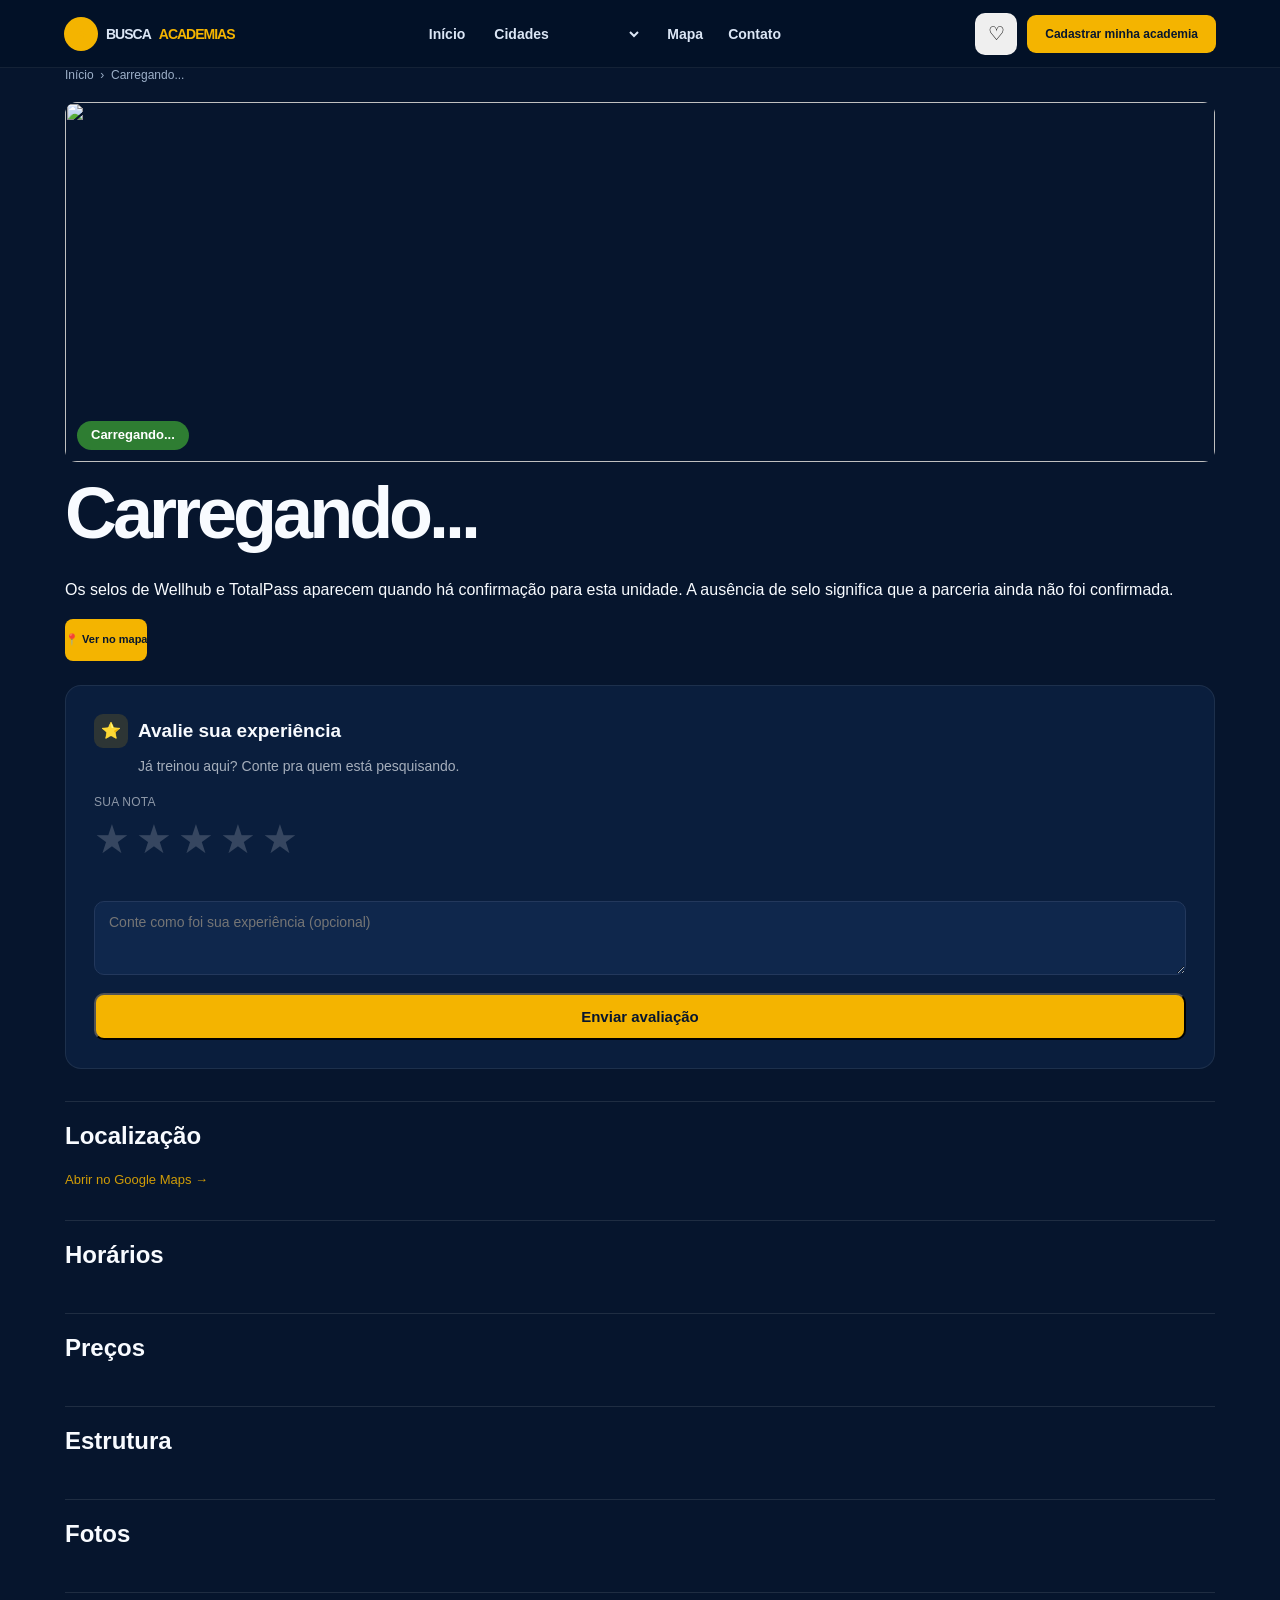
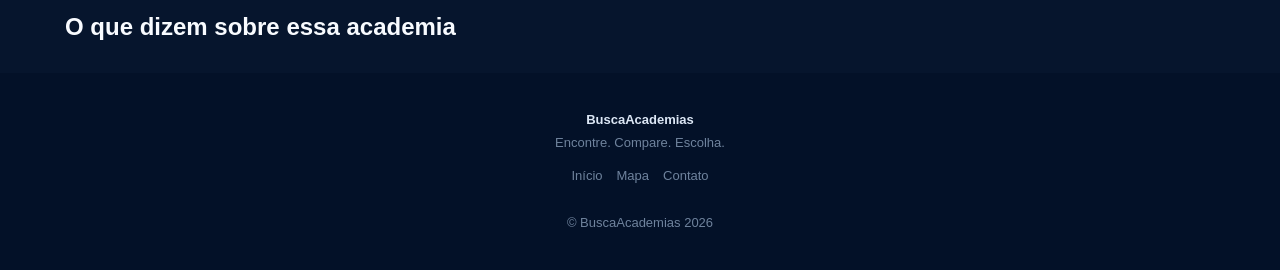
==== commit d06e2d8f: "Explica que ausência de selo não significa não aceitar o benefício" ====
--- a/academia.html
+++ b/academia.html
@@ -51,9 +51,12 @@
   <div class="modalidades" id="modalidadesAcademia"></div>
 
   <div class="planos" id="planosAcademia"></div>
+  <p class="notaPlanos">Os selos de Wellhub e TotalPass aparecem quando há confirmação para esta unidade. A ausência de selo significa que a parceria ainda não foi confirmada.</p>
 
   <div class="perfilBotoes">
     <a id="btnMapa" class="primaryBtn" href="#secaoLocalizacao">📍 Ver no mapa</a>
+
+    <a id="btnTelefone" class="secondaryBtn" href="#" title="Ligar para a academia" style="display:none;">☎️ Ligar</a>
 
     <a id="btnWhatsapp" class="botaoIcone botaoIconeWhatsapp" href="#" target="_blank" title="WhatsApp" style="display:none;">
       <svg viewBox="0 0 24 24" fill="none" xmlns="http://www.w3.org/2000/svg">
--- a/assets/css/academias.css
+++ b/assets/css/academias.css
@@ -269,6 +269,10 @@
 
 .status.fechada{
   background:#8b1e1e;
+}
+
+.status.semHorario{
+  background:#475569;
 }
 
 .coracao{
--- a/assets/css/academia-perfil.css
+++ b/assets/css/academia-perfil.css
@@ -41,6 +41,10 @@
   background: #B3261E !important; /* vermelho = fechada */
 }
 
+#statusAcademia.semHorario {
+  background: #475569 !important; /* neutro = horário não informado */
+}
+
 .perfilCabecalho {
   display: flex;
   justify-content: space-between;
--- a/assets/css/mapa-academias.css
+++ b/assets/css/mapa-academias.css
@@ -26,6 +26,16 @@
   height: 100%;
   object-fit: cover;
   display: block;
+}
+
+/* Logo: fundo branco + a imagem "encolhe pra caber" em vez de cortar
+   (uma logo cortada nas bordas fica estranha; uma foto de ambiente, não) */
+.pinAcademia.pinComLogo {
+  background: #fff;
+}
+.pinAcademia.pinComLogo img {
+  object-fit: contain;
+  padding: 5px;
 }
 
 .pinAcademia::after {
